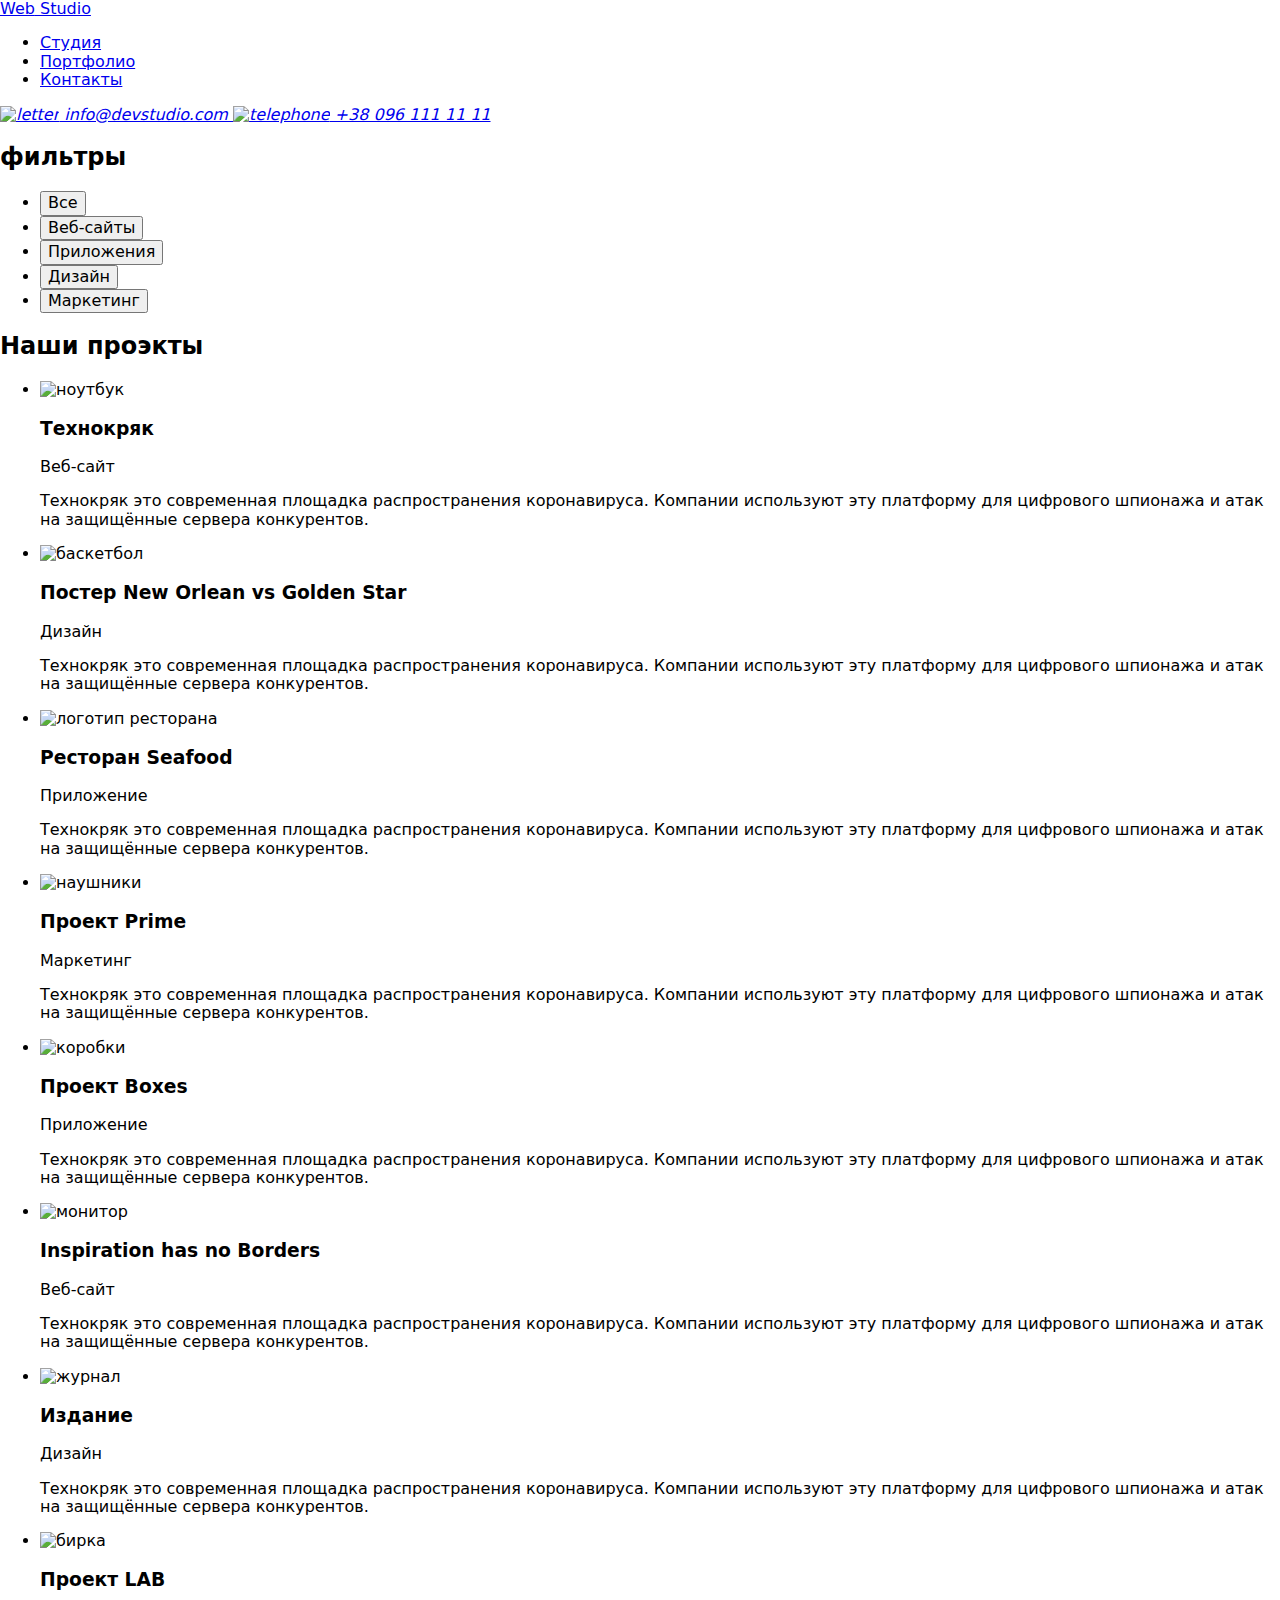
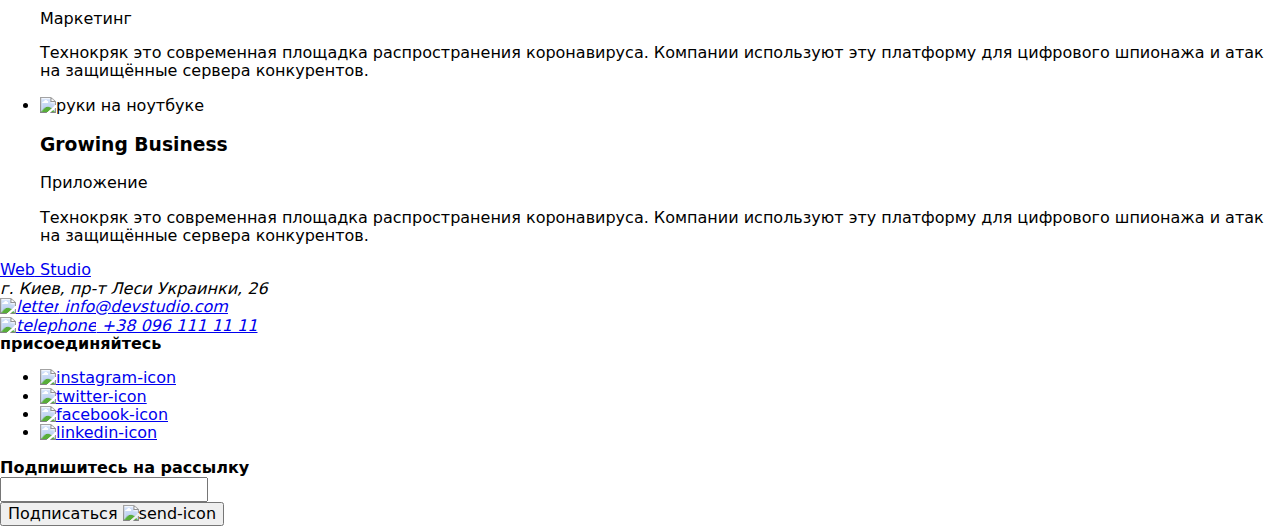
==== portfolio.html @ 3a56a069 "fixed position header portfolio" ====
<!DOCTYPE html>
<html lang="ru">
  <head>
    <meta charset="UTF-8" />
    <meta name="viewport" content="width=device-width, initial-scale=1.0" />
    <title>goit-markup-hw-02-portfolio.html</title>
    <link
      href="https://fonts.googleapis.com/css2?family=Raleway:wght@700&&display=swap"
      rel="stylesheet"
    />
    <link
      href="https://fonts.googleapis.com/css2?family=Roboto:wght@400;500;700;900&display=swap"
      rel="stylesheet"
    />
    <link
      rel="stylesheet"
      href="https://cdnjs.cloudflare.com/ajax/libs/modern-normalize/0.7.0/modern-normalize.min.css"
    />
    <link rel="stylesheet" href="./css/styles.css" />
  </head>
  <body>
    <header class="container header-wrapper">
      <nav class="site-navigation">
        <div class="our-logotype">
          <a class="our-logotype-link" href="./index.html">
            <span class="logo-part">Web</span>
            Studio
          </a>
        </div>
        <ul class="site-navigation-list list">
          <li class="site-navigation-list-item">
            <a class="site-navigation-link" href="./index.html">
              Студия
            </a>
          </li>
          <li class="site-navigation-list-item">
            <a class="site-navigation-link current" href="./portfolio.html">
              Портфолио
            </a>
          </li>
          <li class="site-navigation-list-item">
            <a class="site-navigation-link" href="#">
              Контакты
            </a>
          </li>
        </ul>
      </nav>
      <address class="contacts">
        <a class="contacts-item" href="mailto:info@devstudio.com">
          <img class="contacts-icon" src="./img/icon/email.svg" alt="letter" />
          info@devstudio.com
        </a>
        <a class="contacts-item" href="tel:+380961111111">
          <img
            class="contacts-icon"
            src="./img/icon/smartphone.svg"
            alt="telephone"
          />
          +38 096 111 11 11
        </a>
      </address>
    </header>
    <main>
      <section class="filters">
        <h2 class="vis-hidden">фильтры</h2>
        <div class="filter-wrapper">
          <ul class="filter-list list">
            <li class="filter-list-item">
              <button class="filter-button">Все</button>
            </li>
            <li class="filter-list-item">
              <button class="filter-button">Веб-сайты</button>
            </li>
            <li class="filter-list-item">
              <button class="filter-button">Приложения</button>
            </li>
            <li class="filter-list-item">
              <button class="filter-button">Дизайн</button>
            </li>
            <li class="filter-list-item">
              <button class="filter-button">Маркетинг</button>
            </li>
          </ul>
        </div>
      </section>
      <section class="our-projects conteiner">
        <h2 class="vis-hidden">Наши проэкты</h2>
        <ul class="project-list list">
          <li class="project-list-item">
            <img
              src="./img/portfolio/01-tehnokryak.jpg"
              alt="ноутбук"
              width="370"
              height="294"
            />
            <h3 class="project-name">Технокряк</h3>
            <span class="project-category">Веб-сайт</span>
            <div class="project-hover-box">
              <p class="project-hover-subscribe">
                Технокряк это современная площадка распространения коронавируса.
                Компании используют эту платформу для цифрового шпионажа и атак
                на защищённые сервера конкурентов.
              </p>
            </div>
          </li>
          <li class="project-list-item">
            <img
              src="./img/portfolio/02-basket.jpg"
              alt="баскетбол"
              width="370"
              height="294"
            />
            <h3 class="project-name">Постер New Orlean vs Golden Star</h3>
            <span class="project-category">Дизайн</span>
            <div class="project-hover-box vis-hidden">
              <p class="project-hover-subscribe">
                Технокряк это современная площадка распространения коронавируса.
                Компании используют эту платформу для цифрового шпионажа и атак
                на защищённые сервера конкурентов.
              </p>
            </div>
          </li>
          <li class="project-list-item">
            <img
              src="./img/portfolio/03-restraunt.jpg"
              alt="логотип ресторана"
              width="370"
              height="294"
            />
            <h3 class="project-name">Ресторан Seafood</h3>
            <span class="project-category">Приложение</span>
            <div class="project-hover-box vis-hidden">
              <p class="project-hover-subscribe">
                Технокряк это современная площадка распространения коронавируса.
                Компании используют эту платформу для цифрового шпионажа и атак
                на защищённые сервера конкурентов.
              </p>
            </div>
          </li>
          <li class="project-list-item">
            <img
              src="./img/portfolio/04-project-prime.jpg"
              alt="наушники"
              width="370"
              height="294"
            />
            <h3 class="project-name">Проект Prime</h3>
            <span class="project-category">Маркетинг</span>
            <div class="project-hover-box vis-hidden">
              <p class="project-hover-subscribe">
                Технокряк это современная площадка распространения коронавируса.
                Компании используют эту платформу для цифрового шпионажа и атак
                на защищённые сервера конкурентов.
              </p>
            </div>
          </li>
          <li class="project-list-item">
            <img
              src="./img/portfolio/05-project-box.jpg"
              alt="коробки"
              width="370"
              height="294"
            />
            <h3 class="project-name">Проект Boxes</h3>
            <span class="project-category">Приложение</span>
            <div class="project-hover-box vis-hidden">
              <p class="project-hover-subscribe">
                Технокряк это современная площадка распространения коронавируса.
                Компании используют эту платформу для цифрового шпионажа и атак
                на защищённые сервера конкурентов.
              </p>
            </div>
          </li>
          <li class="project-list-item">
            <img
              src="./img/portfolio/06-inspirations.jpg"
              alt="монитор"
              width="370"
              height="294"
            />
            <h3 class="project-name">Inspiration has no Borders</h3>
            <span class="project-category">Веб-сайт</span>
            <div class="project-hover-box vis-hidden">
              <p class="project-hover-subscribe">
                Технокряк это современная площадка распространения коронавируса.
                Компании используют эту платформу для цифрового шпионажа и атак
                на защищённые сервера конкурентов.
              </p>
            </div>
          </li>
          <li class="project-list-item">
            <img
              src="./img/portfolio/07-limited-edition.jpg"
              alt="журнал"
              width="370"
              height="294"
            />
            <h3 class="project-name">Издание</h3>
            <span class="project-category">Дизайн</span>
            <div class="project-hover-box vis-hidden">
              <p class="project-hover-subscribe">
                Технокряк это современная площадка распространения коронавируса.
                Компании используют эту платформу для цифрового шпионажа и атак
                на защищённые сервера конкурентов.
              </p>
            </div>
          </li>
          <li class="project-list-item">
            <img
              src="./img/portfolio/08-project-lab.jpg"
              alt="бирка"
              width="370"
              height="294"
            />
            <h3 class="project-name">Проект LAB</h3>
            <span class="project-category">Маркетинг</span>
            <div class="project-hover-box vis-hidden">
              <p class="project-hover-subscribe">
                Технокряк это современная площадка распространения коронавируса.
                Компании используют эту платформу для цифрового шпионажа и атак
                на защищённые сервера конкурентов.
              </p>
            </div>
          </li>
          <li class="project-list-item">
            <img
              src="./img/portfolio/09-growing-business.jpg"
              alt="руки на ноутбуке"
              width="370"
              height="294"
            />
            <h3 class="project-name">Growing Business</h3>
            <span class="project-category">Приложение</span>
            <div class="project-hover-box vis-hidden">
              <p class="project-hover-subscribe">
                Технокряк это современная площадка распространения коронавируса.
                Компании используют эту платформу для цифрового шпионажа и атак
                на защищённые сервера конкурентов.
              </p>
            </div>
          </li>
        </ul>
      </section>
    </main>
    <footer class="conteiner">
      <div class="footer">
        <div class="our-contackts wrapper">
          <div class="logotype">
            <a
              class="our-logotype footer"
              href="https://andrii-marchuk.github.io/goit-markup-hw-01/"
            >
              <span class="logo-part">Web</span>
              Studio
            </a>
          </div>
          <div class="adress-box">
            <address class="contacts">
              <span class="address">г. Киев, пр-т Леси Украинки, 26</span>
              <div class="adress-wrapper">
                <a class="contacts-footer" href="mailto:info@devstudio.com">
                  <img src="./img/icon/email.svg" alt="letter" />
                  info@devstudio.com
                </a>
              </div>
              <div class="adress-wrapper">
                <a class="contacts-footer" href="tel:+380961111111">
                  <img src="./img/icon/smartphone.svg" alt="telephone" />
                  +38 096 111 11 11
                </a>
              </div>
            </address>
          </div>
        </div>
        <div class="our-social wrapper">
          <b class="connnect">присоединяйтесь</b>
          <ul class="our-social-list list">
            <li class="our-social-list-item">
              <a href="#" class="instagram">
                <img
                  src="./img/icon/social/instagram-2.svg"
                  alt="instagram-icon"
                />
              </a>
            </li>
            <li class="our-social-list-item">
              <a href="#" class="twitter">
                <img src="./img/icon/social/twitter-2.svg" alt="twitter-icon" />
              </a>
            </li>
            <li class="our-social-list-item">
              <a href="#" class="facebook">
                <img
                  src="./img/icon/social/facebook-2.svg"
                  alt="facebook-icon"
                />
              </a>
            </li>
            <li class="our-social-list-item">
              <a href="#" class="linkedin">
                <img
                  src="./img/icon/social/linkedin-2.svg"
                  alt="linkedin-icon"
                />
              </a>
            </li>
          </ul>
        </div>
        <div class="subscribe-wrapper">
          <b class="subscribe">Подпишитесь на рассылку</b>
          <div class="input"><input type="email" name="#" id="#" /></div>
          <button class="accept">
            Подписаться
            <img src="./img/icon/send.svg" alt="send-icon" />
          </button>
        </div>
      </div>
    </footer>
  </body>
</html>
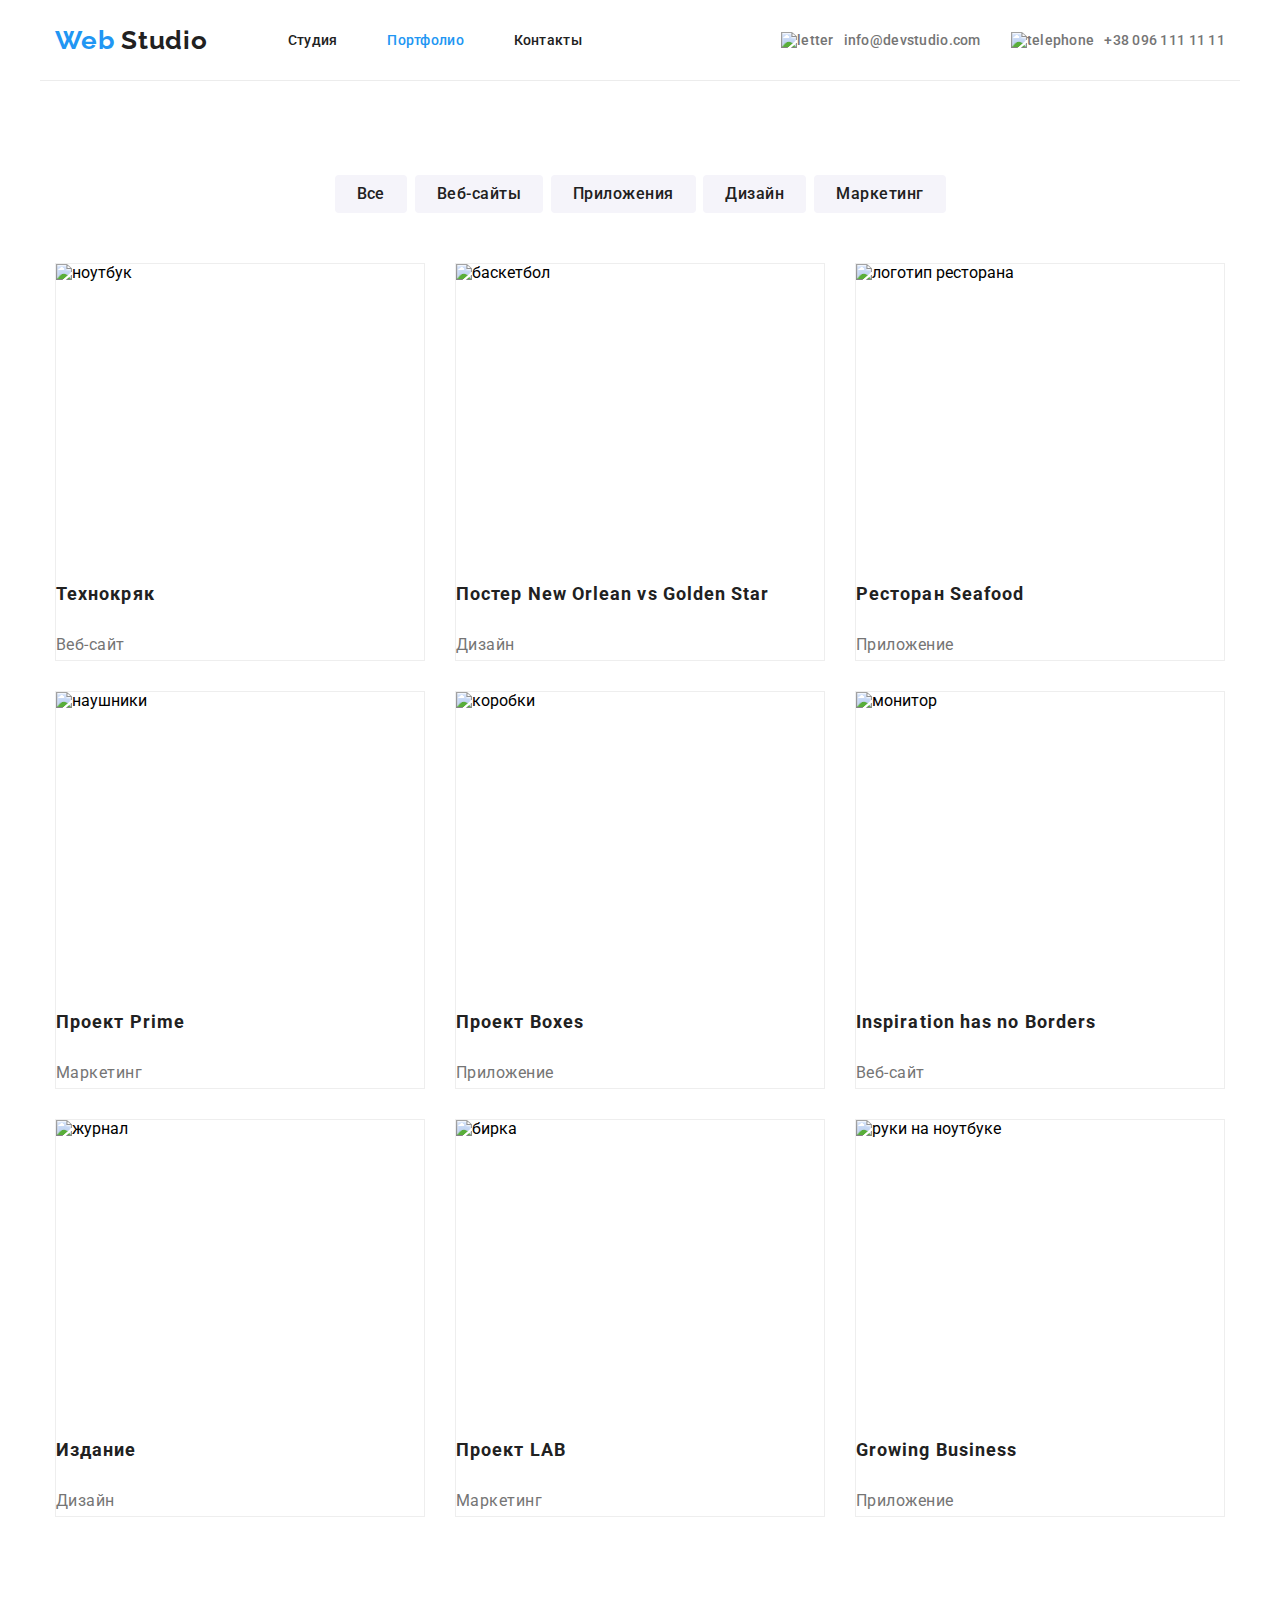
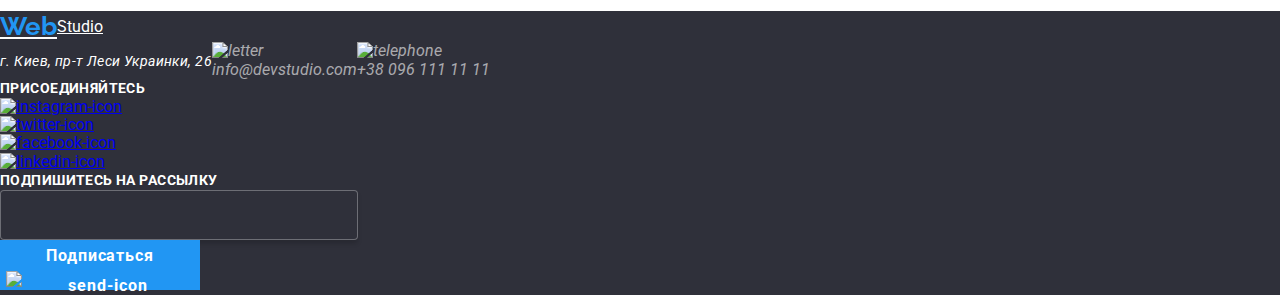
==== commit 50ae8115: "fixed position elements section our projects in portfolio" ====
--- a/portfolio.html
+++ b/portfolio.html
@@ -19,51 +19,57 @@
     <link rel="stylesheet" href="./css/styles.css" />
   </head>
   <body>
-    <header class="container header-wrapper">
-      <nav class="site-navigation">
-        <div class="our-logotype">
-          <a class="our-logotype-link" href="./index.html">
-            <span class="logo-part">Web</span>
-            Studio
+    <header>
+      <div class="container header-wrapper">
+        <nav class="site-navigation">
+          <div class="our-logotype">
+            <a class="our-logotype-link" href="./index.html">
+              <span class="logo-part">Web</span>
+              Studio
+            </a>
+          </div>
+          <ul class="site-navigation-list list">
+            <li class="site-navigation-list-item">
+              <a class="site-navigation-link" href="./index.html">
+                Студия
+              </a>
+            </li>
+            <li class="site-navigation-list-item">
+              <a class="site-navigation-link current" href="./portfolio.html">
+                Портфолио
+              </a>
+            </li>
+            <li class="site-navigation-list-item">
+              <a class="site-navigation-link" href="#">
+                Контакты
+              </a>
+            </li>
+          </ul>
+        </nav>
+        <address class="contacts">
+          <a class="contacts-item" href="mailto:info@devstudio.com">
+            <img
+              class="contacts-icon"
+              src="./img/icon/email.svg"
+              alt="letter"
+            />
+            info@devstudio.com
           </a>
-        </div>
-        <ul class="site-navigation-list list">
-          <li class="site-navigation-list-item">
-            <a class="site-navigation-link" href="./index.html">
-              Студия
-            </a>
-          </li>
-          <li class="site-navigation-list-item">
-            <a class="site-navigation-link current" href="./portfolio.html">
-              Портфолио
-            </a>
-          </li>
-          <li class="site-navigation-list-item">
-            <a class="site-navigation-link" href="#">
-              Контакты
-            </a>
-          </li>
-        </ul>
-      </nav>
-      <address class="contacts">
-        <a class="contacts-item" href="mailto:info@devstudio.com">
-          <img class="contacts-icon" src="./img/icon/email.svg" alt="letter" />
-          info@devstudio.com
-        </a>
-        <a class="contacts-item" href="tel:+380961111111">
-          <img
-            class="contacts-icon"
-            src="./img/icon/smartphone.svg"
-            alt="telephone"
-          />
-          +38 096 111 11 11
-        </a>
-      </address>
+          <a class="contacts-item" href="tel:+380961111111">
+            <img
+              class="contacts-icon"
+              src="./img/icon/smartphone.svg"
+              alt="telephone"
+            />
+            +38 096 111 11 11
+          </a>
+        </address>
+      </div>
     </header>
     <main>
-      <section class="filters">
-        <h2 class="vis-hidden">фильтры</h2>
-        <div class="filter-wrapper">
+      <section class="our-projects">
+        <!-- <h2 class="vis-hidden">Фильтры</h2> -->
+        <div class="container">
           <ul class="filter-list list">
             <li class="filter-list-item">
               <button class="filter-button">Все</button>
@@ -82,164 +88,164 @@
             </li>
           </ul>
         </div>
-      </section>
-      <section class="our-projects conteiner">
-        <h2 class="vis-hidden">Наши проэкты</h2>
-        <ul class="project-list list">
-          <li class="project-list-item">
-            <img
-              src="./img/portfolio/01-tehnokryak.jpg"
-              alt="ноутбук"
-              width="370"
-              height="294"
-            />
-            <h3 class="project-name">Технокряк</h3>
-            <span class="project-category">Веб-сайт</span>
-            <div class="project-hover-box">
-              <p class="project-hover-subscribe">
-                Технокряк это современная площадка распространения коронавируса.
-                Компании используют эту платформу для цифрового шпионажа и атак
-                на защищённые сервера конкурентов.
-              </p>
-            </div>
-          </li>
-          <li class="project-list-item">
-            <img
-              src="./img/portfolio/02-basket.jpg"
-              alt="баскетбол"
-              width="370"
-              height="294"
-            />
-            <h3 class="project-name">Постер New Orlean vs Golden Star</h3>
-            <span class="project-category">Дизайн</span>
-            <div class="project-hover-box vis-hidden">
-              <p class="project-hover-subscribe">
-                Технокряк это современная площадка распространения коронавируса.
-                Компании используют эту платформу для цифрового шпионажа и атак
-                на защищённые сервера конкурентов.
-              </p>
-            </div>
-          </li>
-          <li class="project-list-item">
-            <img
-              src="./img/portfolio/03-restraunt.jpg"
-              alt="логотип ресторана"
-              width="370"
-              height="294"
-            />
-            <h3 class="project-name">Ресторан Seafood</h3>
-            <span class="project-category">Приложение</span>
-            <div class="project-hover-box vis-hidden">
-              <p class="project-hover-subscribe">
-                Технокряк это современная площадка распространения коронавируса.
-                Компании используют эту платформу для цифрового шпионажа и атак
-                на защищённые сервера конкурентов.
-              </p>
-            </div>
-          </li>
-          <li class="project-list-item">
-            <img
-              src="./img/portfolio/04-project-prime.jpg"
-              alt="наушники"
-              width="370"
-              height="294"
-            />
-            <h3 class="project-name">Проект Prime</h3>
-            <span class="project-category">Маркетинг</span>
-            <div class="project-hover-box vis-hidden">
-              <p class="project-hover-subscribe">
-                Технокряк это современная площадка распространения коронавируса.
-                Компании используют эту платформу для цифрового шпионажа и атак
-                на защищённые сервера конкурентов.
-              </p>
-            </div>
-          </li>
-          <li class="project-list-item">
-            <img
-              src="./img/portfolio/05-project-box.jpg"
-              alt="коробки"
-              width="370"
-              height="294"
-            />
-            <h3 class="project-name">Проект Boxes</h3>
-            <span class="project-category">Приложение</span>
-            <div class="project-hover-box vis-hidden">
-              <p class="project-hover-subscribe">
-                Технокряк это современная площадка распространения коронавируса.
-                Компании используют эту платформу для цифрового шпионажа и атак
-                на защищённые сервера конкурентов.
-              </p>
-            </div>
-          </li>
-          <li class="project-list-item">
-            <img
-              src="./img/portfolio/06-inspirations.jpg"
-              alt="монитор"
-              width="370"
-              height="294"
-            />
-            <h3 class="project-name">Inspiration has no Borders</h3>
-            <span class="project-category">Веб-сайт</span>
-            <div class="project-hover-box vis-hidden">
-              <p class="project-hover-subscribe">
-                Технокряк это современная площадка распространения коронавируса.
-                Компании используют эту платформу для цифрового шпионажа и атак
-                на защищённые сервера конкурентов.
-              </p>
-            </div>
-          </li>
-          <li class="project-list-item">
-            <img
-              src="./img/portfolio/07-limited-edition.jpg"
-              alt="журнал"
-              width="370"
-              height="294"
-            />
-            <h3 class="project-name">Издание</h3>
-            <span class="project-category">Дизайн</span>
-            <div class="project-hover-box vis-hidden">
-              <p class="project-hover-subscribe">
-                Технокряк это современная площадка распространения коронавируса.
-                Компании используют эту платформу для цифрового шпионажа и атак
-                на защищённые сервера конкурентов.
-              </p>
-            </div>
-          </li>
-          <li class="project-list-item">
-            <img
-              src="./img/portfolio/08-project-lab.jpg"
-              alt="бирка"
-              width="370"
-              height="294"
-            />
-            <h3 class="project-name">Проект LAB</h3>
-            <span class="project-category">Маркетинг</span>
-            <div class="project-hover-box vis-hidden">
-              <p class="project-hover-subscribe">
-                Технокряк это современная площадка распространения коронавируса.
-                Компании используют эту платформу для цифрового шпионажа и атак
-                на защищённые сервера конкурентов.
-              </p>
-            </div>
-          </li>
-          <li class="project-list-item">
-            <img
-              src="./img/portfolio/09-growing-business.jpg"
-              alt="руки на ноутбуке"
-              width="370"
-              height="294"
-            />
-            <h3 class="project-name">Growing Business</h3>
-            <span class="project-category">Приложение</span>
-            <div class="project-hover-box vis-hidden">
-              <p class="project-hover-subscribe">
-                Технокряк это современная площадка распространения коронавируса.
-                Компании используют эту платформу для цифрового шпионажа и атак
-                на защищённые сервера конкурентов.
-              </p>
-            </div>
-          </li>
-        </ul>
+        <div class="container">
+          <!-- <h2 class="vis-hidden">Наши проэкты</h2> -->
+          <ul class="project-list list">
+            <li class="project-list-item">
+              <img
+                src="./img/portfolio/01-tehnokryak.jpg"
+                alt="ноутбук"
+                width="370"
+                height="294"
+              />
+              <h3 class="project-name">Технокряк</h3>
+              <span class="project-category">Веб-сайт</span>
+              <div class="project-hover-box">
+                <p class="project-hover-subscribe">
+                  Технокряк это современная площадка распространения
+                  коронавируса. Компании используют эту платформу для цифрового
+                  шпионажа и атак на защищённые сервера конкурентов.
+                </p>
+              </div>
+            </li>
+            <li class="project-list-item">
+              <img
+                src="./img/portfolio/02-basket.jpg"
+                alt="баскетбол"
+                width="370"
+                height="294"
+              />
+              <h3 class="project-name">Постер New Orlean vs Golden Star</h3>
+              <span class="project-category">Дизайн</span>
+              <div class="project-hover-box vis-hidden">
+                <p class="project-hover-subscribe">
+                  Технокряк это современная площадка распространения
+                  коронавируса. Компании используют эту платформу для цифрового
+                  шпионажа и атак на защищённые сервера конкурентов.
+                </p>
+              </div>
+            </li>
+            <li class="project-list-item">
+              <img
+                src="./img/portfolio/03-restraunt.jpg"
+                alt="логотип ресторана"
+                width="370"
+                height="294"
+              />
+              <h3 class="project-name">Ресторан Seafood</h3>
+              <span class="project-category">Приложение</span>
+              <div class="project-hover-box vis-hidden">
+                <p class="project-hover-subscribe">
+                  Технокряк это современная площадка распространения
+                  коронавируса. Компании используют эту платформу для цифрового
+                  шпионажа и атак на защищённые сервера конкурентов.
+                </p>
+              </div>
+            </li>
+            <li class="project-list-item">
+              <img
+                src="./img/portfolio/04-project-prime.jpg"
+                alt="наушники"
+                width="370"
+                height="294"
+              />
+              <h3 class="project-name">Проект Prime</h3>
+              <span class="project-category">Маркетинг</span>
+              <div class="project-hover-box vis-hidden">
+                <p class="project-hover-subscribe">
+                  Технокряк это современная площадка распространения
+                  коронавируса. Компании используют эту платформу для цифрового
+                  шпионажа и атак на защищённые сервера конкурентов.
+                </p>
+              </div>
+            </li>
+            <li class="project-list-item">
+              <img
+                src="./img/portfolio/05-project-box.jpg"
+                alt="коробки"
+                width="370"
+                height="294"
+              />
+              <h3 class="project-name">Проект Boxes</h3>
+              <span class="project-category">Приложение</span>
+              <div class="project-hover-box vis-hidden">
+                <p class="project-hover-subscribe">
+                  Технокряк это современная площадка распространения
+                  коронавируса. Компании используют эту платформу для цифрового
+                  шпионажа и атак на защищённые сервера конкурентов.
+                </p>
+              </div>
+            </li>
+            <li class="project-list-item">
+              <img
+                src="./img/portfolio/06-inspirations.jpg"
+                alt="монитор"
+                width="370"
+                height="294"
+              />
+              <h3 class="project-name">Inspiration has no Borders</h3>
+              <span class="project-category">Веб-сайт</span>
+              <div class="project-hover-box vis-hidden">
+                <p class="project-hover-subscribe">
+                  Технокряк это современная площадка распространения
+                  коронавируса. Компании используют эту платформу для цифрового
+                  шпионажа и атак на защищённые сервера конкурентов.
+                </p>
+              </div>
+            </li>
+            <li class="project-list-item">
+              <img
+                src="./img/portfolio/07-limited-edition.jpg"
+                alt="журнал"
+                width="370"
+                height="294"
+              />
+              <h3 class="project-name">Издание</h3>
+              <span class="project-category">Дизайн</span>
+              <div class="project-hover-box vis-hidden">
+                <p class="project-hover-subscribe">
+                  Технокряк это современная площадка распространения
+                  коронавируса. Компании используют эту платформу для цифрового
+                  шпионажа и атак на защищённые сервера конкурентов.
+                </p>
+              </div>
+            </li>
+            <li class="project-list-item">
+              <img
+                src="./img/portfolio/08-project-lab.jpg"
+                alt="бирка"
+                width="370"
+                height="294"
+              />
+              <h3 class="project-name">Проект LAB</h3>
+              <span class="project-category">Маркетинг</span>
+              <div class="project-hover-box vis-hidden">
+                <p class="project-hover-subscribe">
+                  Технокряк это современная площадка распространения
+                  коронавируса. Компании используют эту платформу для цифрового
+                  шпионажа и атак на защищённые сервера конкурентов.
+                </p>
+              </div>
+            </li>
+            <li class="project-list-item">
+              <img
+                src="./img/portfolio/09-growing-business.jpg"
+                alt="руки на ноутбуке"
+                width="370"
+                height="294"
+              />
+              <h3 class="project-name">Growing Business</h3>
+              <span class="project-category">Приложение</span>
+              <div class="project-hover-box vis-hidden">
+                <p class="project-hover-subscribe">
+                  Технокряк это современная площадка распространения
+                  коронавируса. Компании используют эту платформу для цифрового
+                  шпионажа и атак на защищённые сервера конкурентов.
+                </p>
+              </div>
+            </li>
+          </ul>
+        </div>
       </section>
     </main>
     <footer class="conteiner">
--- a/css/styles.css
+++ b/css/styles.css
@@ -0,0 +1,379 @@
+html {
+  box-sizing: border-box;
+}
+
+*,
+*::before,
+*::after {
+  box-sizing: inherit;
+}
+
+:root {
+  --hover-logo-color: #2196f3;
+  --link-title-color: #212121;
+  --text-subtitle-color: #757575;
+  --adress-input-color: rgba(255, 255, 255, 0.6);
+  --white-text-color: #ffffff;
+  --background-color-employment: rgba(47, 48, 58, 0.8);
+  --footer-background-color: #2f303a;
+  --section-icon-background-color: #f5f4fa;
+}
+
+img {
+  display: block;
+  margin: 0px;
+  padding: 0px;
+}
+
+.container {
+  display: block;
+  width: 1200px;
+  padding: 0 15px;
+  margin-left: auto;
+  margin-right: auto;
+}
+
+.list {
+  list-style: none;
+  text-decoration: none;
+  margin: 0px;
+  padding: 0px;
+}
+
+.vis-hidden {
+  visibility: hidden;
+}
+
+body {
+  font-family: "Roboto", sans-serif;
+  font-style: normal;
+}
+
+.header-wrapper {
+  border-bottom: 1px solid #ececec;
+  display: flex;
+  justify-content: space-between;
+}
+
+.our-logotype {
+  display: flex;
+  align-items: center;
+  margin-right: 80px;
+}
+
+.our-logotype-link {
+  text-decoration: none;
+  font-family: "Raleway", sans-serif;
+  font-weight: 700;
+  font-size: 26px;
+  line-height: 31px;
+  letter-spacing: 0.03em;
+  color: var(--link-title-color);
+}
+
+.logo-part {
+  color: var(--hover-logo-color);
+  font-family: "Raleway", sans-serif;
+  font-weight: 700;
+  font-size: 26px;
+  line-height: 31px;
+}
+.site-navigation {
+  display: flex;
+}
+
+.site-navigation-list {
+  display: flex;
+  justify-content: space-between;
+  align-items: center;
+  width: 294px;
+}
+
+.site-navigation-list-item {
+  padding: 31px 0px;
+}
+
+.site-navigation-link {
+  text-decoration: none;
+  font-weight: 500;
+  font-size: 14px;
+  line-height: 16px;
+  letter-spacing: 0.02em;
+  color: var(--link-title-color);
+}
+
+.site-navigation-link.current {
+  color: var(--hover-logo-color);
+}
+
+.site-navigation-link:hover,
+.site-navigation-link:focus {
+  color: var(--hover-logo-color);
+}
+
+.contacts {
+  display: flex;
+  align-items: center;
+}
+
+.contacts-item {
+  font-family: "Roboto", sans-serif;
+  font-style: normal;
+  text-decoration: none;
+  display: flex;
+}
+
+.contacts-item:first-child {
+  margin-right: 30px;
+}
+
+.contacts-icon {
+  padding-right: 10px;
+}
+
+.contacts-item:hover,
+.contacts-item:focus {
+  color: var(--hover-logo-color);
+}
+
+.contacts-item {
+  font-weight: 500;
+  font-size: 14px;
+  line-height: 16px;
+  letter-spacing: 0.02em;
+  color: var(--text-subtitle-color);
+}
+
+h1 {
+  font-weight: 900;
+  font-size: 44px;
+  line-height: 60px;
+  text-align: center;
+  letter-spacing: 0.06em;
+  text-transform: uppercase;
+}
+
+.order-button {
+  border: none;
+  margin: 0px;
+  padding: 10px 0px;
+  width: 200px;
+  font-weight: 700;
+  font-size: 16px;
+  line-height: 30px;
+  background-color: var(--hover-logo-color);
+  color: var(--text-white-color);
+  letter-spacing: 0.06em;
+  text-align: center;
+  color: var(--white-text-color);
+}
+
+.advantage-item-title {
+  font-weight: 700;
+  font-size: 14px;
+  line-height: 16px;
+  letter-spacing: 0.03em;
+  text-transform: uppercase;
+  color: var(--link-title-color);
+}
+
+.advantage-list-item {
+  width: 270px;
+}
+
+.advantage-icon-wrapper {
+  width: 270px;
+  height: 120px;
+  border-radius: 4px;
+  background-color: var(--section-icon-background-color);
+}
+
+.advantage-list-item p {
+  font-weight: 400;
+  font-size: 14px;
+  line-height: 24px;
+  letter-spacing: 0.03em;
+  color: var(--text-subtitle-color);
+}
+
+.section-title {
+  font-weight: 700;
+  font-size: 36px;
+  line-height: 42px;
+  text-align: center;
+  letter-spacing: 0.03em;
+  color: var(--link-title-color);
+}
+
+.employment-list-item {
+  width: 370px;
+}
+
+.employment-subtitle {
+  font-weight: 700;
+  font-size: 14px;
+  line-height: 16px;
+  text-align: center;
+  letter-spacing: 0.03em;
+  text-transform: uppercase;
+  margin: 0px;
+  padding: 0px;
+  color: var(--white-text-color);
+  background-color: var(--background-color-employment);
+}
+
+.team-list-item {
+  width: 270px;
+}
+
+.specialist-name {
+  font-weight: 500;
+  font-size: 16px;
+  line-height: 19px;
+  text-align: center;
+  letter-spacing: 0.03em;
+  color: var(--link-title-color);
+}
+
+.specialty {
+  font-weight: 400;
+  font-size: 16px;
+  line-height: 19px;
+  text-align: center;
+  letter-spacing: 0.03em;
+  color: var(--text-subtitle-color);
+}
+
+.footer {
+  background-color: var(--footer-background-color);
+  color: var(--white-text-color);
+}
+
+.address {
+  font-weight: 400;
+  font-size: 14px;
+  line-height: 24px;
+  letter-spacing: 0.03em;
+}
+
+.footer b {
+  font-weight: 700;
+  font-size: 14px;
+  line-height: 16px;
+  letter-spacing: 0.03em;
+  text-transform: uppercase;
+}
+
+.contacts-footer {
+  text-decoration: none;
+  color: var(--adress-input-color);
+}
+
+.contacts-footer:hover,
+.contacts-footer:focus {
+  color: var(--hover-logo-color);
+}
+
+.accept {
+  background-color: var(--hover-logo-color);
+  border-style: none;
+  width: 200px;
+  height: 50px;
+  font-weight: 700;
+  font-size: 16px;
+  line-height: 30px;
+  text-align: center;
+  letter-spacing: 0.06em;
+  color: var(--white-text-color);
+}
+
+input {
+  background-color: var(--footer-background-color);
+  border: 1px solid rgba(255, 255, 255, 0.3);
+  box-sizing: border-box;
+  box-shadow: 0px 4px 4px rgba(0, 0, 0, 0.15);
+  border-radius: 4px;
+  width: 358px;
+  height: 50px;
+  color: var(--adress-input-color);
+  font-weight: 400;
+  font-size: 16px;
+  line-height: 20px;
+  text-align: left;
+  letter-spacing: 0.03em;
+}
+
+/* Portfolio page */
+
+.filter-button {
+  font-weight: 500;
+  font-size: 16px;
+  line-height: 26px;
+  text-align: center;
+  letter-spacing: 0.03em;
+  color: var(--link-title-color);
+  background: #f5f4fa;
+  border-style: none;
+  border-radius: 4px;
+  padding: 6px 22px;
+}
+
+.filter-button:hover {
+  background-color: var(--hover-logo-color);
+  color: var(--white-text-color);
+}
+
+.our-projects {
+  padding: 94px 0px;
+}
+
+.filter-list {
+  display: flex;
+  justify-content: space-between;
+  justify-items: center;
+  width: 611px;
+  margin: 0 auto 50px;
+}
+
+.project-hover-box {
+  display: none;
+}
+
+.project-list {
+  display: flex;
+  flex-wrap: wrap;
+}
+
+.project-list .project-list-item:not(:nth-child(3n)) {
+  margin-right: 30px;
+}
+
+.project-list .project-list-item:not(:nth-child(n + 7)) {
+  margin-bottom: 30px;
+}
+
+.project-list-item {
+  background: #ffffff;
+  border: 1px solid #eeeeee;
+  width: 370px;
+}
+
+.project-list-item > img {
+  display: block;
+}
+
+.project-name {
+  font-weight: 700;
+  font-size: 18px;
+  line-height: 36px;
+  letter-spacing: 0.06em;
+  color: var(--link-title-color);
+}
+
+.project-category {
+  font-weight: 400;
+  font-size: 16px;
+  line-height: 30px;
+  letter-spacing: 0.03em;
+  color: var(--text-subtitle-color);
+}
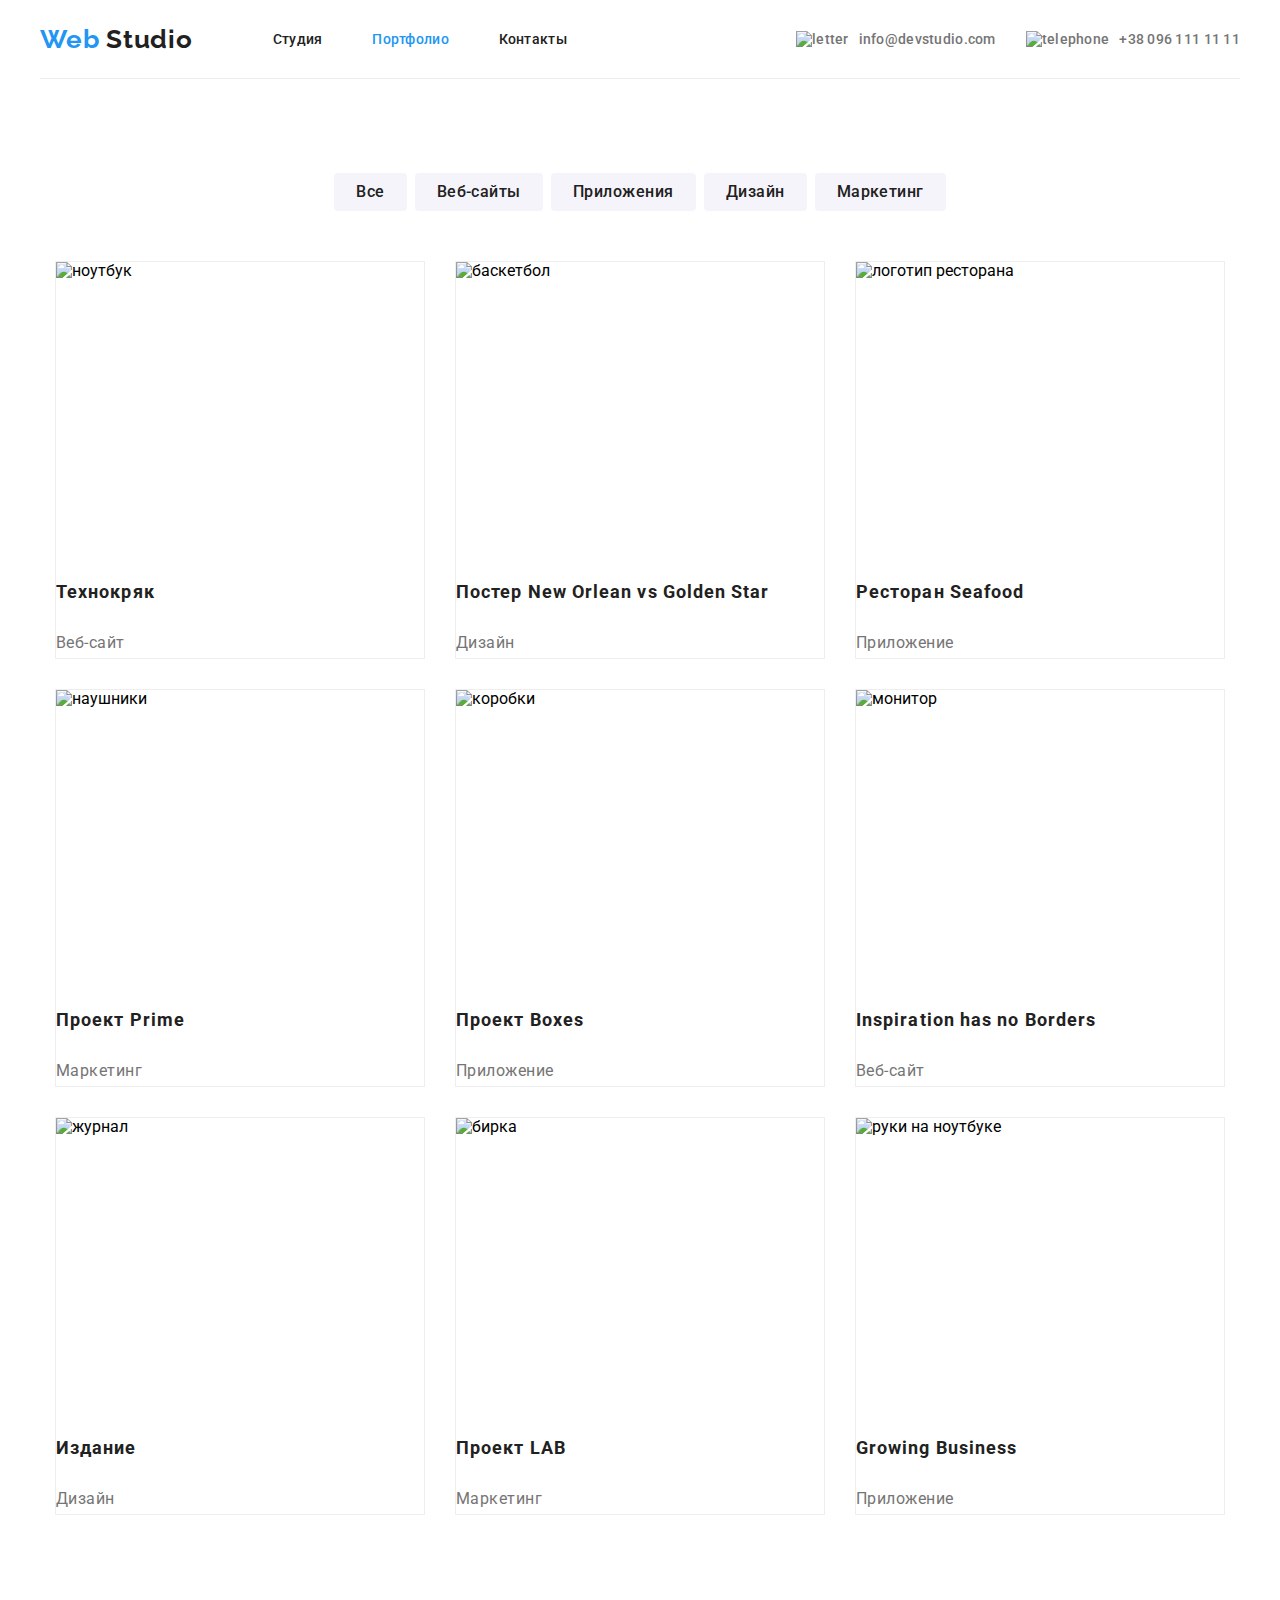
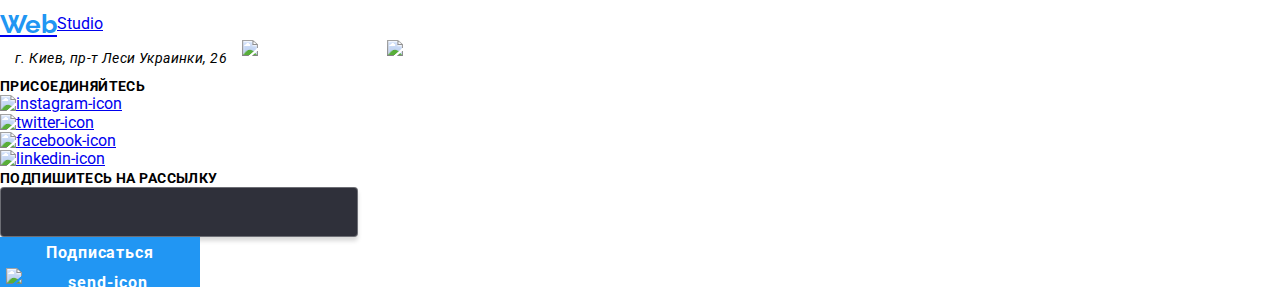
==== commit dbc8492e: "commited changes main section position fixed" ====
--- a/portfolio.html
+++ b/portfolio.html
@@ -67,9 +67,9 @@
       </div>
     </header>
     <main>
-      <section class="our-projects">
-        <!-- <h2 class="vis-hidden">Фильтры</h2> -->
-        <div class="container">
+      <section class="our-projects container">
+        <h2 class="vis-hidden">Фильтры</h2>
+        <div class="filter-wrapper">
           <ul class="filter-list list">
             <li class="filter-list-item">
               <button class="filter-button">Все</button>
@@ -88,8 +88,8 @@
             </li>
           </ul>
         </div>
-        <div class="container">
-          <!-- <h2 class="vis-hidden">Наши проэкты</h2> -->
+        <div class="project-wrapper">
+          <h2 class="vis-hidden">Наши проэкты</h2>
           <ul class="project-list list">
             <li class="project-list-item">
               <img
--- a/css/styles.css
+++ b/css/styles.css
@@ -28,7 +28,7 @@
 .container {
   display: block;
   width: 1200px;
-  padding: 0 15px;
+  padding: 94px 15px;
   margin-left: auto;
   margin-right: auto;
 }
@@ -42,6 +42,7 @@
 
 .vis-hidden {
   visibility: hidden;
+  position: absolute;
 }
 
 body {
@@ -50,6 +51,7 @@
 }
 
 .header-wrapper {
+  padding: 0;
   border-bottom: 1px solid #ececec;
   display: flex;
   justify-content: space-between;
@@ -89,11 +91,9 @@
   width: 294px;
 }
 
-.site-navigation-list-item {
+.site-navigation-link {
+  display: block;
   padding: 31px 0px;
-}
-
-.site-navigation-link {
   text-decoration: none;
   font-weight: 500;
   font-size: 14px;
@@ -144,28 +144,51 @@
   color: var(--text-subtitle-color);
 }
 
+.hero-overlay {
+  display: block;
+  position: relative;
+}
+
+.hero-wrapper {
+  position: absolute;
+  top: 50%;
+  left: 50%;
+  transform: translate(-50%);
+}
+
 h1 {
+  margin: 0px;
   font-weight: 900;
   font-size: 44px;
   line-height: 60px;
   text-align: center;
   letter-spacing: 0.06em;
   text-transform: uppercase;
-}
-
-.order-button {
-  border: none;
-  margin: 0px;
+  color: var(--white-text-color);
+}
+
+.order-link {
+  display: block;
+  margin-top: 30px;
+  margin-left: auto;
+  margin-right: auto;
   padding: 10px 0px;
   width: 200px;
-  font-weight: 700;
-  font-size: 16px;
+  text-align: center;
+  text-decoration: none;
+  font-size: 16px;
+  font-weight: 700;
   line-height: 30px;
+  letter-spacing: 0.06em;
   background-color: var(--hover-logo-color);
-  color: var(--text-white-color);
-  letter-spacing: 0.06em;
-  text-align: center;
-  color: var(--white-text-color);
+  color: var(--white-text-color);
+  box-shadow: 0px 4px 4px rgba(0, 0, 0, 0.15);
+  border-radius: 4px;
+}
+
+.advantages {
+  position: relative;
+  padding: 94px 0px;
 }
 
 .advantage-item-title {
@@ -175,6 +198,11 @@
   letter-spacing: 0.03em;
   text-transform: uppercase;
   color: var(--link-title-color);
+}
+
+.advantage-list {
+  display: flex;
+  justify-content: space-between;
 }
 
 .advantage-list-item {
@@ -186,6 +214,9 @@
   height: 120px;
   border-radius: 4px;
   background-color: var(--section-icon-background-color);
+  display: flex;
+  justify-content: center;
+  align-content: center;
 }
 
 .advantage-list-item p {
@@ -197,6 +228,7 @@
 }
 
 .section-title {
+  margin: 0px 0px 50px 0px;
   font-weight: 700;
   font-size: 36px;
   line-height: 42px;
@@ -205,8 +237,20 @@
   color: var(--link-title-color);
 }
 
+.employment {
+  padding-top: 0px;
+}
+
+.employment-list {
+  display: flex;
+}
+
 .employment-list-item {
   width: 370px;
+}
+
+.employment-list .employment-list-item:not(:nth-child(3n)) {
+  margin-right: 30px;
 }
 
 .employment-subtitle {
@@ -222,11 +266,28 @@
   background-color: var(--background-color-employment);
 }
 
+/* .our-team {
+  padding: 94px 0px;
+} */
+.team-list {
+  display: flex;
+  flex-wrap: wrap;
+}
+
 .team-list-item {
   width: 270px;
 }
 
+.team-list-item:not(:nth-child(4n)) {
+  margin-right: 30px;
+}
+
+.specialist-photo {
+  margin-bottom: 30px;
+}
+
 .specialist-name {
+  margin: 0px 0px 10px 0px;
   font-weight: 500;
   font-size: 16px;
   line-height: 19px;
@@ -236,20 +297,61 @@
 }
 
 .specialty {
+  display: block;
+  margin-bottom: 16px;
+  text-align: center;
   font-weight: 400;
   font-size: 16px;
   line-height: 19px;
-  text-align: center;
   letter-spacing: 0.03em;
   color: var(--text-subtitle-color);
 }
 
-.footer {
+.social-list {
+  display: flex;
+  justify-content: center;
+}
+
+/* .social-list-item {
+  display: flex;
+  justify-content: center;
+  align-items: center;
+  width: 44px;
+  height: 44px;
+} */
+
+.social-icon {
+  display: block;
+  margin: 0px;
+  padding: 12px;
+}
+
+.footer-wrapper {
   background-color: var(--footer-background-color);
   color: var(--white-text-color);
 }
 
+.clients-list {
+  display: flex;
+}
+
+.clients-list-item {
+  display: flex;
+  justify-content: center;
+  align-items: center;
+  width: 170px;
+  height: 90px;
+  border: 1px solid #afb1b8;
+  box-sizing: border-box;
+  border-radius: 4px;
+}
+
+.clients-list-item:not(:last-child) {
+  margin-right: 30px;
+}
+
 .address {
+  padding: 0px 15px;
   font-weight: 400;
   font-size: 14px;
   line-height: 24px;
@@ -318,21 +420,25 @@
   padding: 6px 22px;
 }
 
-.filter-button:hover {
+.filter-button:hover,
+.filter-button:focus {
   background-color: var(--hover-logo-color);
   color: var(--white-text-color);
-}
-
-.our-projects {
-  padding: 94px 0px;
+  cursor: pointer;
+}
+
+.filter-wrapper {
+  margin-bottom: 50px;
 }
 
 .filter-list {
-  display: flex;
-  justify-content: space-between;
-  justify-items: center;
-  width: 611px;
-  margin: 0 auto 50px;
+  margin: 0 auto;
+  display: flex;
+  justify-content: center;
+}
+
+.filter-list-item:not(:last-child) {
+  margin-right: 8px;
 }
 
 .project-hover-box {
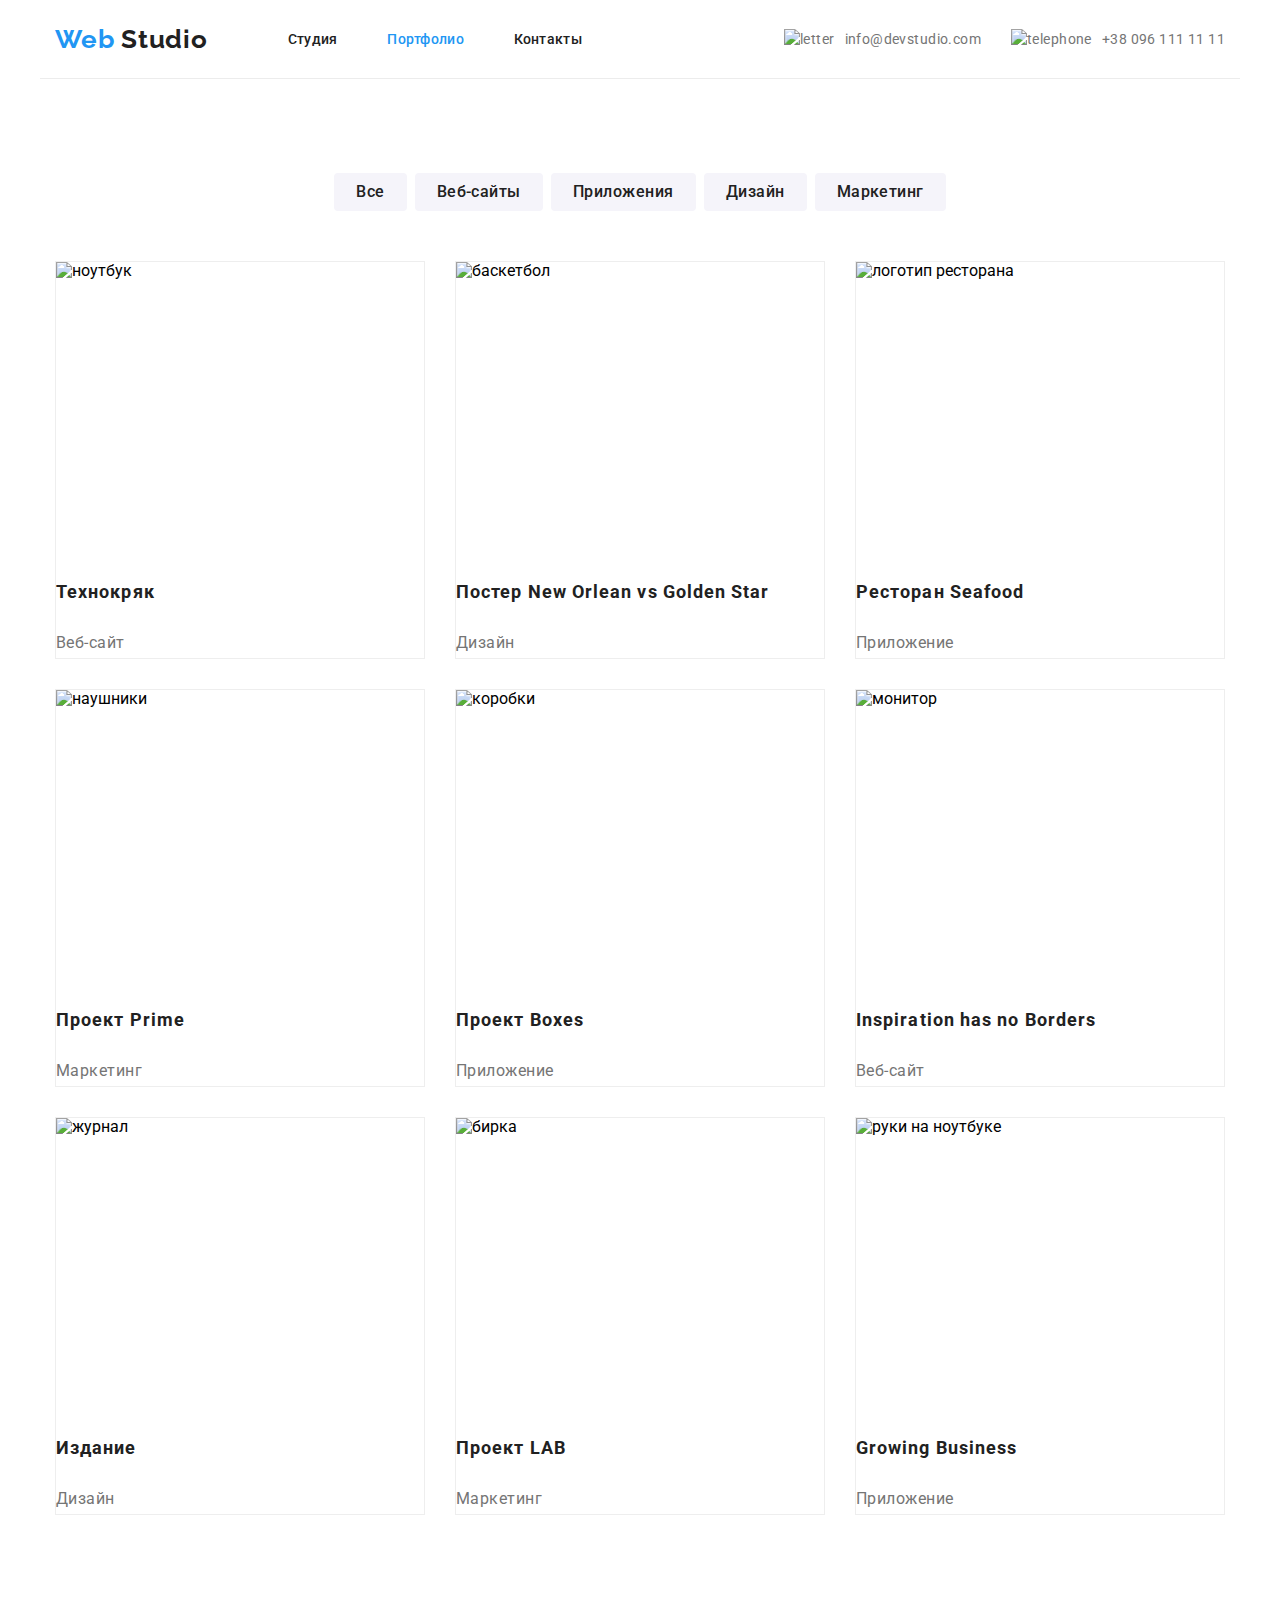
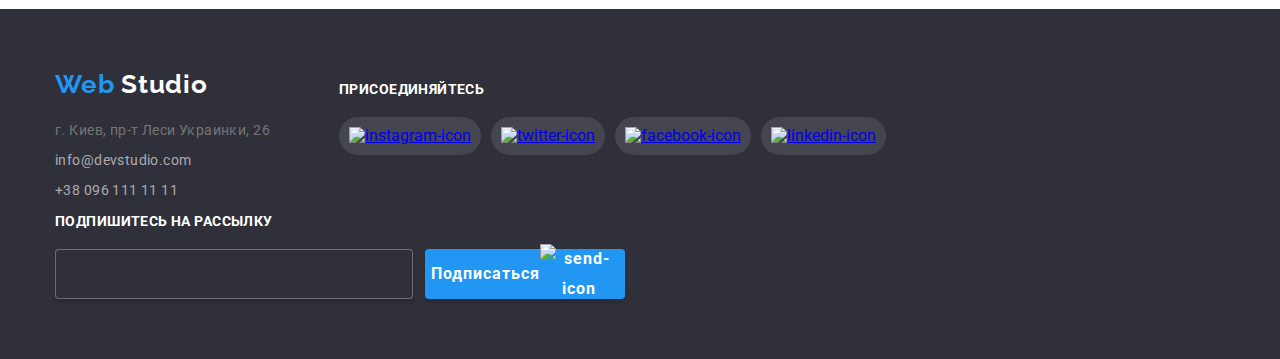
==== commit 5d986099: "added changes flexbox in footer" ====
--- a/portfolio.html
+++ b/portfolio.html
@@ -248,37 +248,30 @@
         </div>
       </section>
     </main>
-    <footer class="conteiner">
-      <div class="footer">
-        <div class="our-contackts wrapper">
-          <div class="logotype">
+    <footer class="footer">
+      <div class="footer-wrapper container">
+        <div class="footer-column-one">
+          <a
+            class="our-logotype-link footer"
+            href="https://andrii-marchuk.github.io/goit-markup-hw-03/"
+          >
+            <span class="logo-part">Web</span>
+            Studio
+          </a>
+          <address>
+            <p class="contacts-item">г. Киев, пр-т Леси Украинки, 26</p>
             <a
-              class="our-logotype footer"
-              href="https://andrii-marchuk.github.io/goit-markup-hw-01/"
+              class="contacts-item contacts-footer"
+              href="mailto:info@devstudio.com"
             >
-              <span class="logo-part">Web</span>
-              Studio
+              info@devstudio.com
             </a>
-          </div>
-          <div class="adress-box">
-            <address class="contacts">
-              <span class="address">г. Киев, пр-т Леси Украинки, 26</span>
-              <div class="adress-wrapper">
-                <a class="contacts-footer" href="mailto:info@devstudio.com">
-                  <img src="./img/icon/email.svg" alt="letter" />
-                  info@devstudio.com
-                </a>
-              </div>
-              <div class="adress-wrapper">
-                <a class="contacts-footer" href="tel:+380961111111">
-                  <img src="./img/icon/smartphone.svg" alt="telephone" />
-                  +38 096 111 11 11
-                </a>
-              </div>
-            </address>
-          </div>
-        </div>
-        <div class="our-social wrapper">
+            <a class="contacts-item contacts-footer" href="tel:+380961111111">
+              +38 096 111 11 11
+            </a>
+          </address>
+        </div>
+        <div class="our-social column-two">
           <b class="connnect">присоединяйтесь</b>
           <ul class="our-social-list list">
             <li class="our-social-list-item">
@@ -312,13 +305,15 @@
             </li>
           </ul>
         </div>
-        <div class="subscribe-wrapper">
+        <div class="column-three">
           <b class="subscribe">Подпишитесь на рассылку</b>
-          <div class="input"><input type="email" name="#" id="#" /></div>
-          <button class="accept">
-            Подписаться
-            <img src="./img/icon/send.svg" alt="send-icon" />
-          </button>
+          <div class="subscribe">
+            <div class="input"><input type="email" name="#" id="#" /></div>
+            <button class="accept">
+              Подписаться
+              <img src="./img/icon/send.svg" alt="send-icon" />
+            </button>
+          </div>
         </div>
       </div>
     </footer>
--- a/css/styles.css
+++ b/css/styles.css
@@ -12,6 +12,7 @@
   --hover-logo-color: #2196f3;
   --link-title-color: #212121;
   --text-subtitle-color: #757575;
+  --social-icon-footer-bg-color: rgba(255, 255, 255, 0.1);
   --adress-input-color: rgba(255, 255, 255, 0.6);
   --white-text-color: #ffffff;
   --background-color-employment: rgba(47, 48, 58, 0.8);
@@ -51,7 +52,7 @@
 }
 
 .header-wrapper {
-  padding: 0;
+  padding: 0px 15px;
   border-bottom: 1px solid #ececec;
   display: flex;
   justify-content: space-between;
@@ -64,6 +65,7 @@
 }
 
 .our-logotype-link {
+  display: block;
   text-decoration: none;
   font-family: "Raleway", sans-serif;
   font-weight: 700;
@@ -116,44 +118,45 @@
   align-items: center;
 }
 
+.contacts-item:first-child {
+  margin-right: 30px;
+}
+
+.contacts-icon {
+  padding-right: 10px;
+}
+
+.contacts-item:hover,
+.contacts-item:focus {
+  color: var(--hover-logo-color);
+}
+
 .contacts-item {
+  display: flex;
   font-family: "Roboto", sans-serif;
   font-style: normal;
   text-decoration: none;
-  display: flex;
-}
-
-.contacts-item:first-child {
-  margin-right: 30px;
-}
-
-.contacts-icon {
-  padding-right: 10px;
-}
-
-.contacts-item:hover,
-.contacts-item:focus {
-  color: var(--hover-logo-color);
-}
-
-.contacts-item {
-  font-weight: 500;
   font-size: 14px;
-  line-height: 16px;
-  letter-spacing: 0.02em;
+  line-height: 21px;
+  letter-spacing: 0.03em;
+  font-weight: 400;
   color: var(--text-subtitle-color);
 }
 
+.hero {
+  display: block;
+  position: relative;
+}
+
 .hero-overlay {
-  display: block;
-  position: relative;
+  margin: 0px auto;
 }
 
 .hero-wrapper {
   position: absolute;
   top: 50%;
   left: 50%;
-  transform: translate(-50%);
+  transform: translate(-50%, -50%);
 }
 
 h1 {
@@ -312,23 +315,10 @@
   justify-content: center;
 }
 
-/* .social-list-item {
-  display: flex;
-  justify-content: center;
-  align-items: center;
-  width: 44px;
-  height: 44px;
-} */
-
 .social-icon {
   display: block;
   margin: 0px;
   padding: 12px;
-}
-
-.footer-wrapper {
-  background-color: var(--footer-background-color);
-  color: var(--white-text-color);
 }
 
 .clients-list {
@@ -350,15 +340,41 @@
   margin-right: 30px;
 }
 
-.address {
-  padding: 0px 15px;
-  font-weight: 400;
-  font-size: 14px;
-  line-height: 24px;
-  letter-spacing: 0.03em;
+.footer {
+  background-color: var(--footer-background-color);
+  color: var(--white-text-color);
+}
+
+.footer-wrapper {
+  display: flex;
+  flex-wrap: wrap;
+  padding: 60px 15px;
+}
+
+.footer-column-one {
+  margin-right: 69px;
+}
+
+.footer-column-one .our-logotype-link {
+  margin-bottom: 20px;
+}
+
+.footer-column-one .contacts-item {
+  margin: 0px 0px 9px 0px;
+}
+
+address .contacts-footer:last-child {
+  margin: 0px;
+}
+
+.our-social-list {
+  display: flex;
 }
 
 .footer b {
+  display: block;
+  margin-bottom: 20px;
+  margin-top: 12px;
   font-weight: 700;
   font-size: 14px;
   line-height: 16px;
@@ -367,31 +383,30 @@
 }
 
 .contacts-footer {
-  text-decoration: none;
   color: var(--adress-input-color);
-}
-
-.contacts-footer:hover,
-.contacts-footer:focus {
-  color: var(--hover-logo-color);
-}
-
-.accept {
-  background-color: var(--hover-logo-color);
-  border-style: none;
-  width: 200px;
-  height: 50px;
-  font-weight: 700;
-  font-size: 16px;
-  line-height: 30px;
-  text-align: center;
-  letter-spacing: 0.06em;
-  color: var(--white-text-color);
+  margin-bottom: 9px;
+}
+
+.column-two {
+  margin-right: 94px;
+}
+
+.our-social-list-item {
+  padding: 10px;
+  border-radius: 40px;
+  background-color: var(--social-icon-footer-bg-color);
+}
+
+.our-social-list-item:not(:last-child) {
+  margin-right: 10px;
+}
+
+.subscribe {
+  display: flex;
 }
 
 input {
-  background-color: var(--footer-background-color);
-  border: 1px solid rgba(255, 255, 255, 0.3);
+  margin-right: 12px;
   box-sizing: border-box;
   box-shadow: 0px 4px 4px rgba(0, 0, 0, 0.15);
   border-radius: 4px;
@@ -403,6 +418,26 @@
   line-height: 20px;
   text-align: left;
   letter-spacing: 0.03em;
+  background-color: var(--footer-background-color);
+  border: 1px solid rgba(255, 255, 255, 0.3);
+}
+
+.accept {
+  display: flex;
+  align-items: center;
+  justify-content: center;
+  width: 200px;
+  height: 50px;
+  border-style: none;
+  box-shadow: 0px 4px 4px rgba(0, 0, 0, 0.15);
+  border-radius: 4px;
+  text-align: center;
+  font-weight: 700;
+  font-size: 16px;
+  line-height: 30px;
+  letter-spacing: 0.06em;
+  color: var(--white-text-color);
+  background-color: var(--hover-logo-color);
 }
 
 /* Portfolio page */
